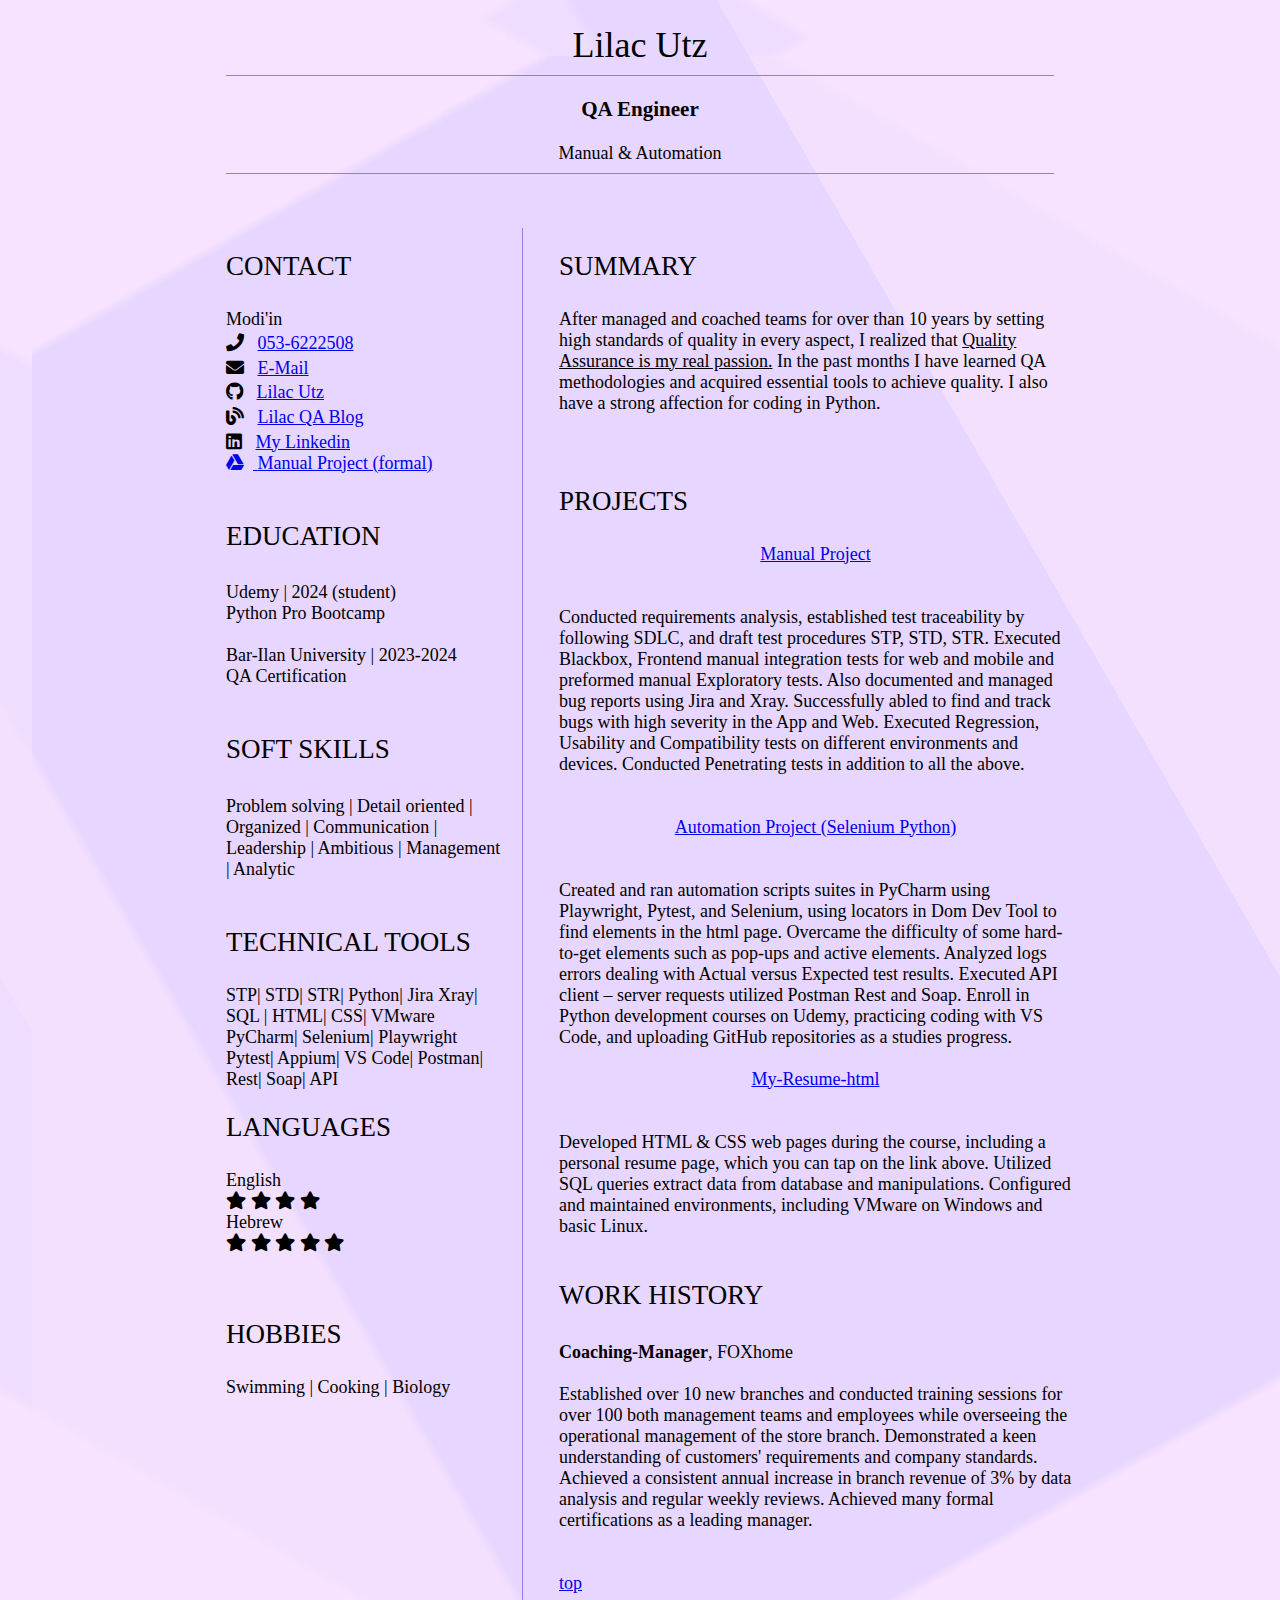
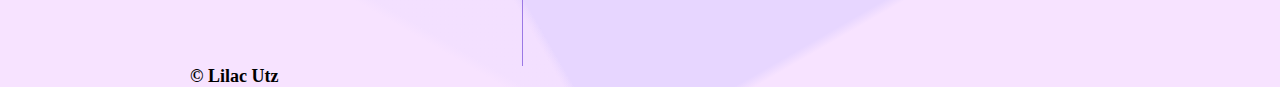
==== index.html @ d5f8fc1e "Update index.html" ====
<!DOCTYPE html>
<html>
	<head>
		<link href="style.css" rel="stylesheet">
		<title>Lilac Utz</title>
		<a id="Top"></a>
        <link rel="stylesheet" href="https://cdnjs.cloudflare.com/ajax/libs/font-awesome/5.15.4/css/all.min.css">
	</head>
	<body style="background-color: hsl(264, 100%, 92%)">
	<body>
		<header id="header">
			<p><h1><b>Lilac Utz</b></h1> 
			</p>
			
			<hr>
			<h3><b>QA Engineer</h3></b> Manual & Automation
			<hr>
		</header>
		<main>
			<article id="mainLeft">
				<section>
					<h2>CONTACT</h2>
					Modi'in
                    <p>
						<i class="fa fa-phone" aria-hidden="true"></i>
						<a href="tel:053-6222508"> 053-6222508</a> 
					</p>
					<p>
                        <i class="fa fa-envelope" aria-hidden="true"></i>
                        <a href="mailto:lilactpa@gmail.com"> E-Mail</a>
                    </p>
                    <p>
                        <i class="fab fa-github" aria-hidden="true"></i>
                        <a href="https://github.com/LilacUtz">  Lilac Utz</a>
                    </p>
					<p> <i class="fas fa-blog" aria-hidden="true"></i>
                        <a href="https://lilactpa.wixsite.com/lilac-utz">  Lilac QA Blog</a>
						
					</p>
                    <p>
                        <i class="fab fa-linkedin" aria-hidden="true"></i>
                        <a href="http://www.linkedin.com/in/lilac-utz-qa-engineer">  My Linkedin <br/>

						<i class="fab fa-google-drive" aria-hidden="true"></i>
						<a href=https://drive.google.com/drive/folders/1Hy312ThRPcIcb-t2xuSPf1HBMAES229n?usp=sharing> Manual Project (formal)</a>
						</a>
                    </p><br/>
					<h2>EDUCATION</h2>
						<p>Udemy | 2024 (student)<br/>
							Python Pro Bootcamp<br/><br/>Bar-Ilan University | 2023-2024 <br/>
							QA Certification <br/>
							
							</p> <br/>
				
					<h2>SOFT SKILLS</h2>
                    <p> 	Problem solving |
							Detail oriented |
							Organized |
							Communication |
							Leadership |
							Ambitious |
							Management |
							Analytic
						
						</p><br/>
				<h2>TECHNICAL TOOLS</h2>
					STP| STD| STR| Python| Jira
					Xray| SQL | HTML| CSS| VMware
					PyCharm| Selenium| Playwright Pytest| Appium| VS Code|
					Postman| Rest| Soap| API
					<br/>
						<h2>LANGUAGES</h2>
						English<br/><span class="fa fa-star"></span>
							<span class="fa fa-star"></span>
							<span class="fa fa-star"></span>
							<span class="fa fa-star"></span><br/>
						Hebrew<br/> <span class="fa fa-star"></span>
							<span class="fa fa-star"></span>
							<span class="fa fa-star"></span>
							<span class="fa fa-star"></span>
							<span class="fa fa-star"></span><br/> <br/> <br/>

						<h2>HOBBIES</h2>
						Swimming | Cooking | Biology
							
						</section>
					
				</section>            
			</article>
			<article id="mainRight">
				<section> <h2>SUMMARY</h2>
					After managed and coached teams for over than 10 years by setting high standards of quality in every aspect,
					I realized that <U>Quality Assurance is my real passion.</U>
					In the past months I have learned QA methodologies and acquired essential tools to achieve quality.
					I also have a strong affection for coding in Python.


												</p></section>
				<section>
					<h2>PROJECTS</h2>
					<center> <a href="https://www.linkedin.com/feed/update/urn:li:activity:7200380279583047680?updateEntityUrn=urn%3Ali%3Afs_feedUpdate%3A%28V2%2Curn%3Ali%3Aactivity%3A7200380279583047680%29&lipi=urn%3Ali%3Apage%3Ad_flagship3_profile_view_base%3B8wei8RDnSlS19x8rdY02WA%3D%3D">  Manual Project</a></center><br/><br/>
					Conducted requirements analysis, established test traceability by following SDLC, and draft test procedures STP, STD, STR. Executed Blackbox, 
					Frontend manual integration tests for web and mobile and preformed manual Exploratory tests. Also documented and managed bug reports using Jira and Xray.
					Successfully abled to find and track bugs with high severity in the App and Web. Executed Regression, Usability and Compatibility tests on different
					environments and devices. Conducted Penetrating tests in addition to all the above.<br/><br/><br/>
					<center> <a href="https://github.com/LilacUtz/POM-Automation-Project_Selenium">  Automation Project (Selenium Python)</a></center><br/><br/>
					Created and ran automation scripts suites in PyCharm using Playwright, Pytest, and Selenium, using locators in Dom Dev Tool to find elements 
					in the html page. Overcame the difficulty of some hard-to-get elements such as pop-ups and active elements. Analyzed logs errors dealing with 
					Actual versus Expected test results. Executed API client – server requests utilized Postman Rest and Soap. Enroll in Python development courses 
					on Udemy, practicing coding with VS Code, and uploading GitHub repositories as a studies progress.
					<br/><br/>
					<center><a href="https://lilacutz.github.io/My-Resume-html/">  My-Resume-html</a></center><br/><br/>
					Developed HTML & CSS web pages during the course, including a personal resume page, which you can tap on the link above. Utilized SQL queries extract data from database and manipulations.
					Configured and maintained environments, including VMware on Windows and basic Linux.

					
					<br/><br/>
                    <h2>WORK HISTORY</h2>
					<P> <b>Coaching-Manager</b>, FOXhome<br/><br/>
						Established over 10 new branches and conducted training sessions for over 100 both management teams and employees while overseeing the
						operational management of the store branch. Demonstrated a keen understanding of customers' requirements and company standards.
						Achieved a consistent annual increase in branch revenue of 3% by data analysis and regular weekly reviews. Achieved many formal 
						certifications as a leading manager.<br/><br/><br/>
					<a href="#top">top</a>
						</P>
							
                    <ul>
								
					</ul>
					
				
				</section>
			</article>
		</main>
		<footer>
			<b>&copy; Lilac Utz</b>
		</footer>
	</body>
</html>
---- style.css ----
body {
    
    
    font-family: 'Century Gothic', 'Lucida Sans', 'Ariel', 'Calibri Light';
    font-size: 18px;
    max-width:900px;
    margin: auto;
     
   
     background-image:  linear-gradient(30deg, #f7e3ff 12%, transparent 12.5%, transparent 87%, #f7e3ff 87.5%, #f7e3ff), linear-gradient(150deg, #f7e3ff 12%, transparent 12.5%, transparent 87%, #f7e3ff 87.5%, #f7e3ff), linear-gradient(30deg, #f7e3ff 12%, transparent 12.5%, transparent 87%, #f7e3ff 87.5%, #f7e3ff), linear-gradient(150deg, #f7e3ff 12%, transparent 12.5%, transparent 87%, #f7e3ff 87.5%, #f7e3ff), linear-gradient(60deg, rgba(247,227,255,0.5) 25%, transparent 25.5%, transparent 75%, rgba(247,227,255,0.5) 75%, rgba(247,227,255,0.5)), linear-gradient(60deg, rgba(247,227,255,0.5) 25%, transparent 25.5%, transparent 75%, rgba(247,227,255,0.5) 75%, rgba(247,227,255,0.5));
    /* background-size: 64px 112px; */
    background-position: 0 0, 0 0, 32px 56px, 32px 56px, 0 0, 32px 56px;
    background-color: #baafea;
} */


h1 {
    font-size: 3em;
    letter-spacing: .6em;
    padding-top: 1em;
    padding-bottom: 1em;
}

h2 {
    font-size: 1.5em;
    padding-bottom: 1em;
}
main { 
    display: grid;
    grid-template-columns: 37% 63%;
    margin-top: 3em;
}
header {
    text-align: center;
    margin: auto 2em;
}

section {
    margin: auto 1em 4em 2em;
}

i {
    margin-right: .5em;
}

p {
    margin: .2em auto
}

hr {
    border: none;
    background-color: rgb(155, 120, 229);
    height: 1px;
}

h1, h2 {
    font-weight: 100;
    margin-bottom: 0;
}
#mainLeft {
    border-right: 1px solid rgb(155, 120, 229);
}
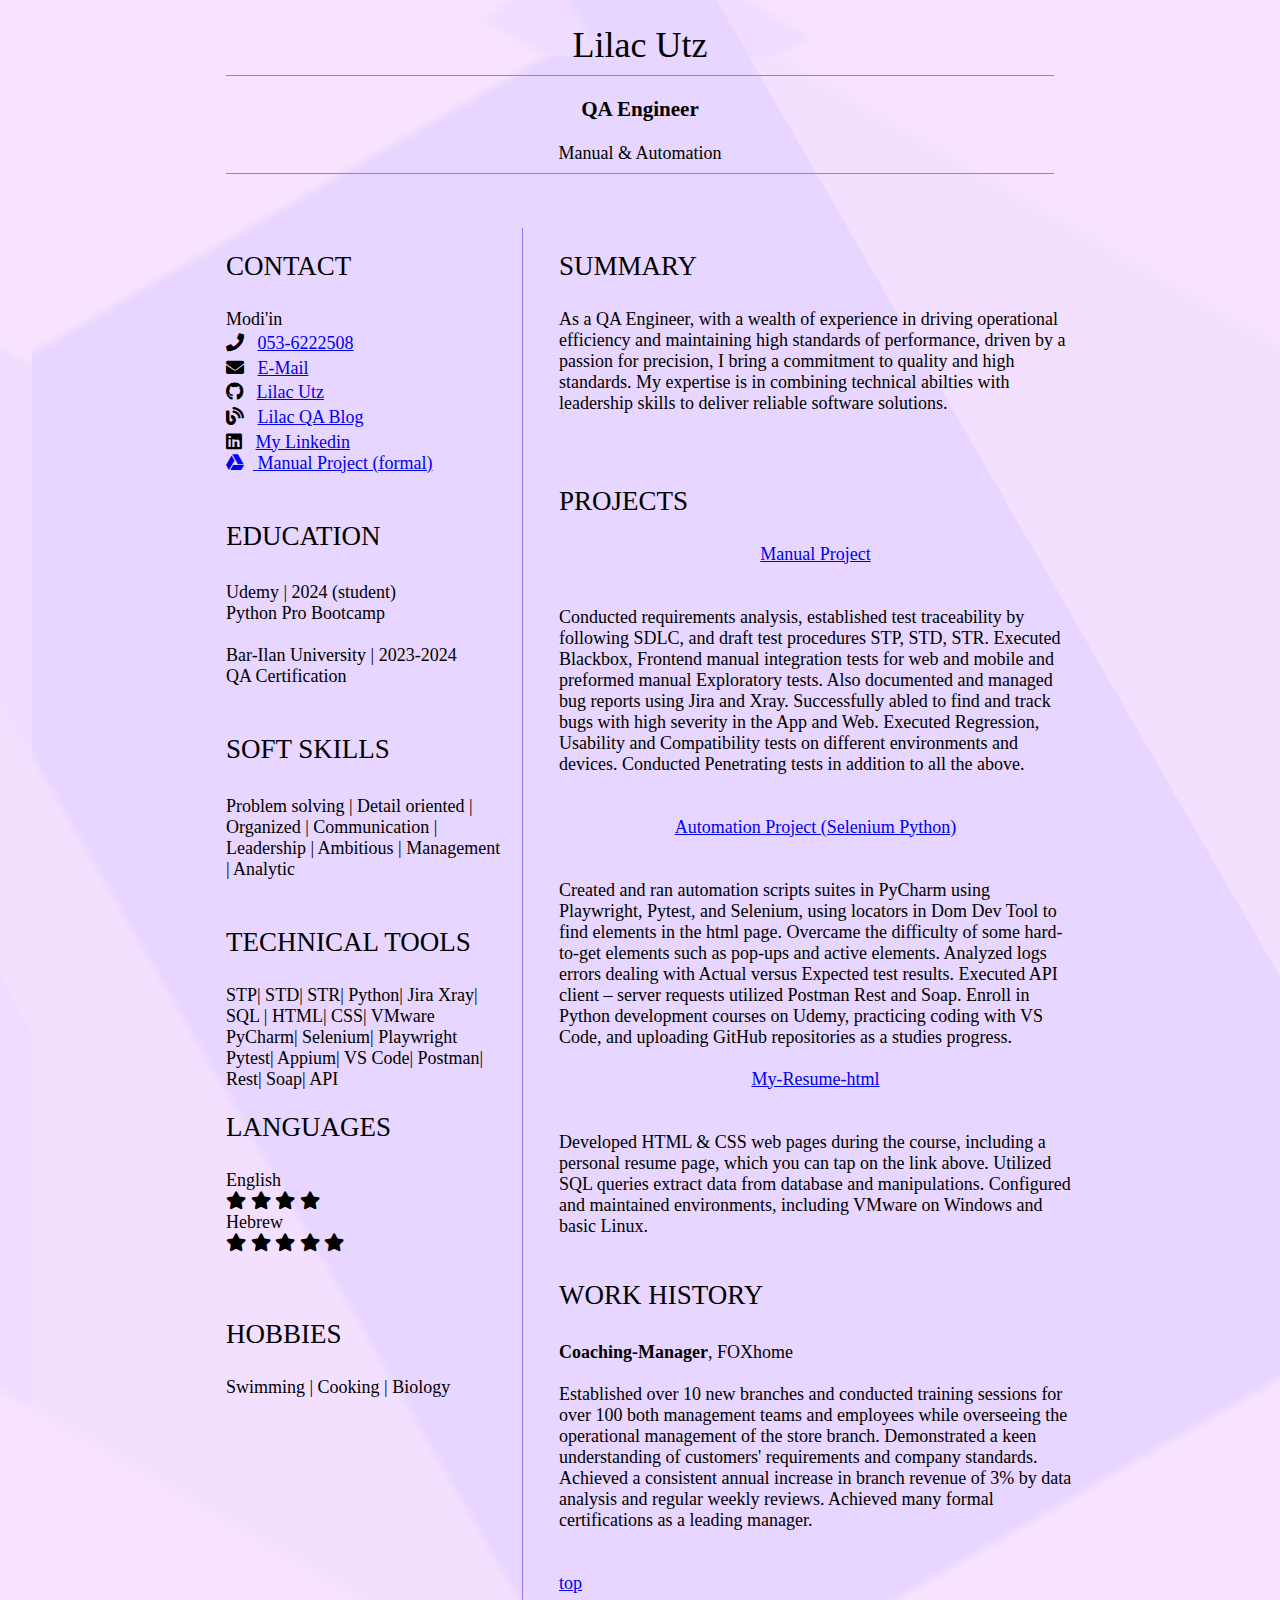
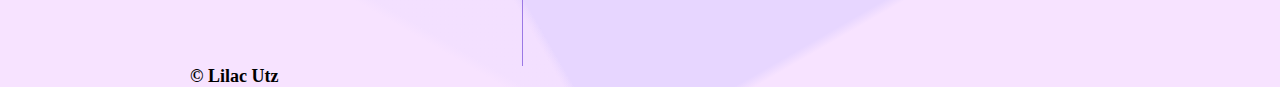
==== commit 49b79bda: "Update index.html" ====
--- a/index.html
+++ b/index.html
@@ -89,10 +89,10 @@
 			</article>
 			<article id="mainRight">
 				<section> <h2>SUMMARY</h2>
-					After managed and coached teams for over than 10 years by setting high standards of quality in every aspect,
-					I realized that <U>Quality Assurance is my real passion.</U>
-					In the past months I have learned QA methodologies and acquired essential tools to achieve quality.
-					I also have a strong affection for coding in Python.
+		
+As a QA Engineer, with a wealth of experience in driving operational efficiency and maintaining high standards of performance, driven by a passion for precision, I bring a commitment to quality and high standards. 
+
+My expertise is in combining technical abilties with leadership skills to deliver reliable software solutions.
 
 
 												</p></section>
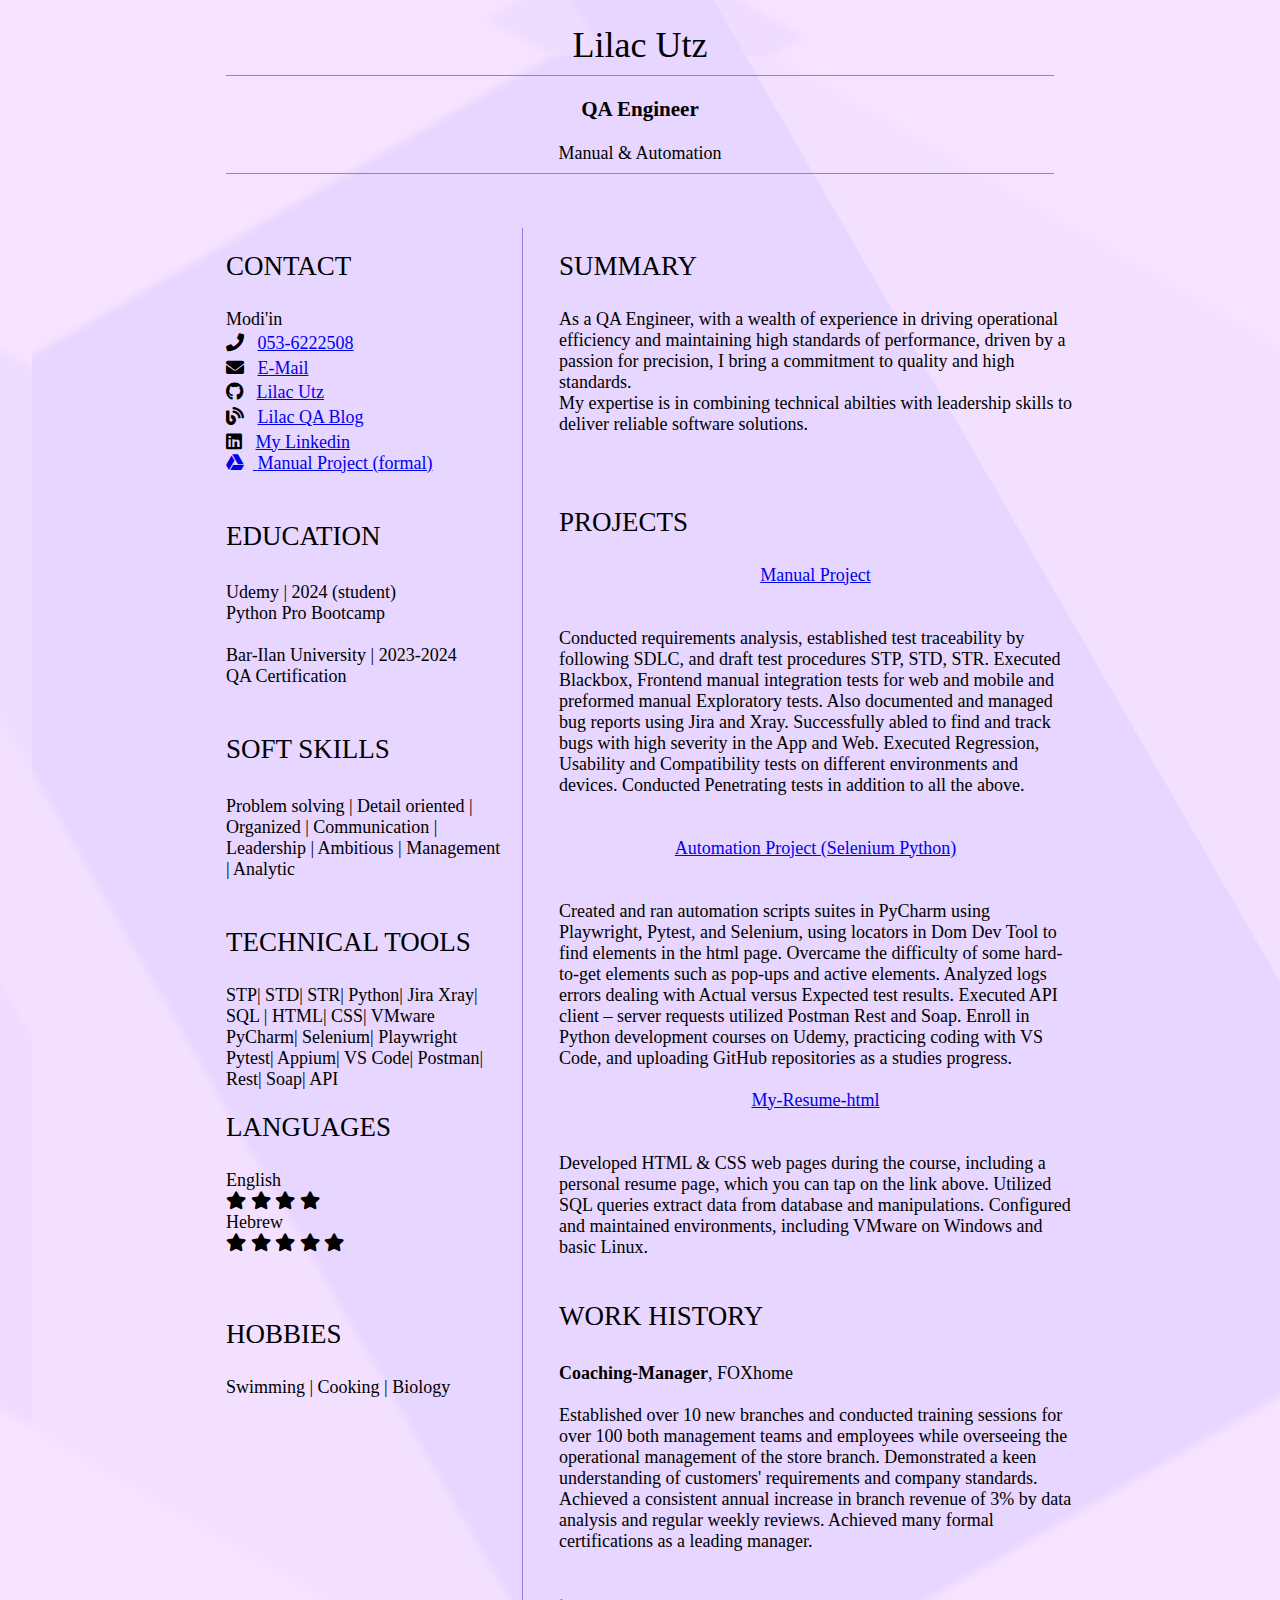
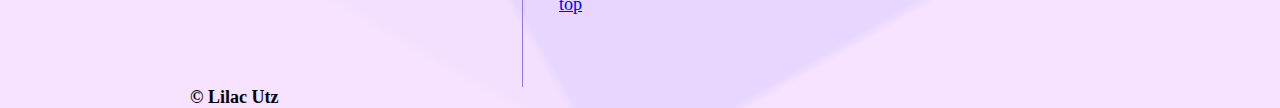
==== commit 89092dc6: "Update index.html" ====
--- a/index.html
+++ b/index.html
@@ -90,7 +90,7 @@
 			<article id="mainRight">
 				<section> <h2>SUMMARY</h2>
 		
-As a QA Engineer, with a wealth of experience in driving operational efficiency and maintaining high standards of performance, driven by a passion for precision, I bring a commitment to quality and high standards. 
+As a QA Engineer, with a wealth of experience in driving operational efficiency and maintaining high standards of performance, driven by a passion for precision, I bring a commitment to quality and high standards. <br/>
 
 My expertise is in combining technical abilties with leadership skills to deliver reliable software solutions.
 
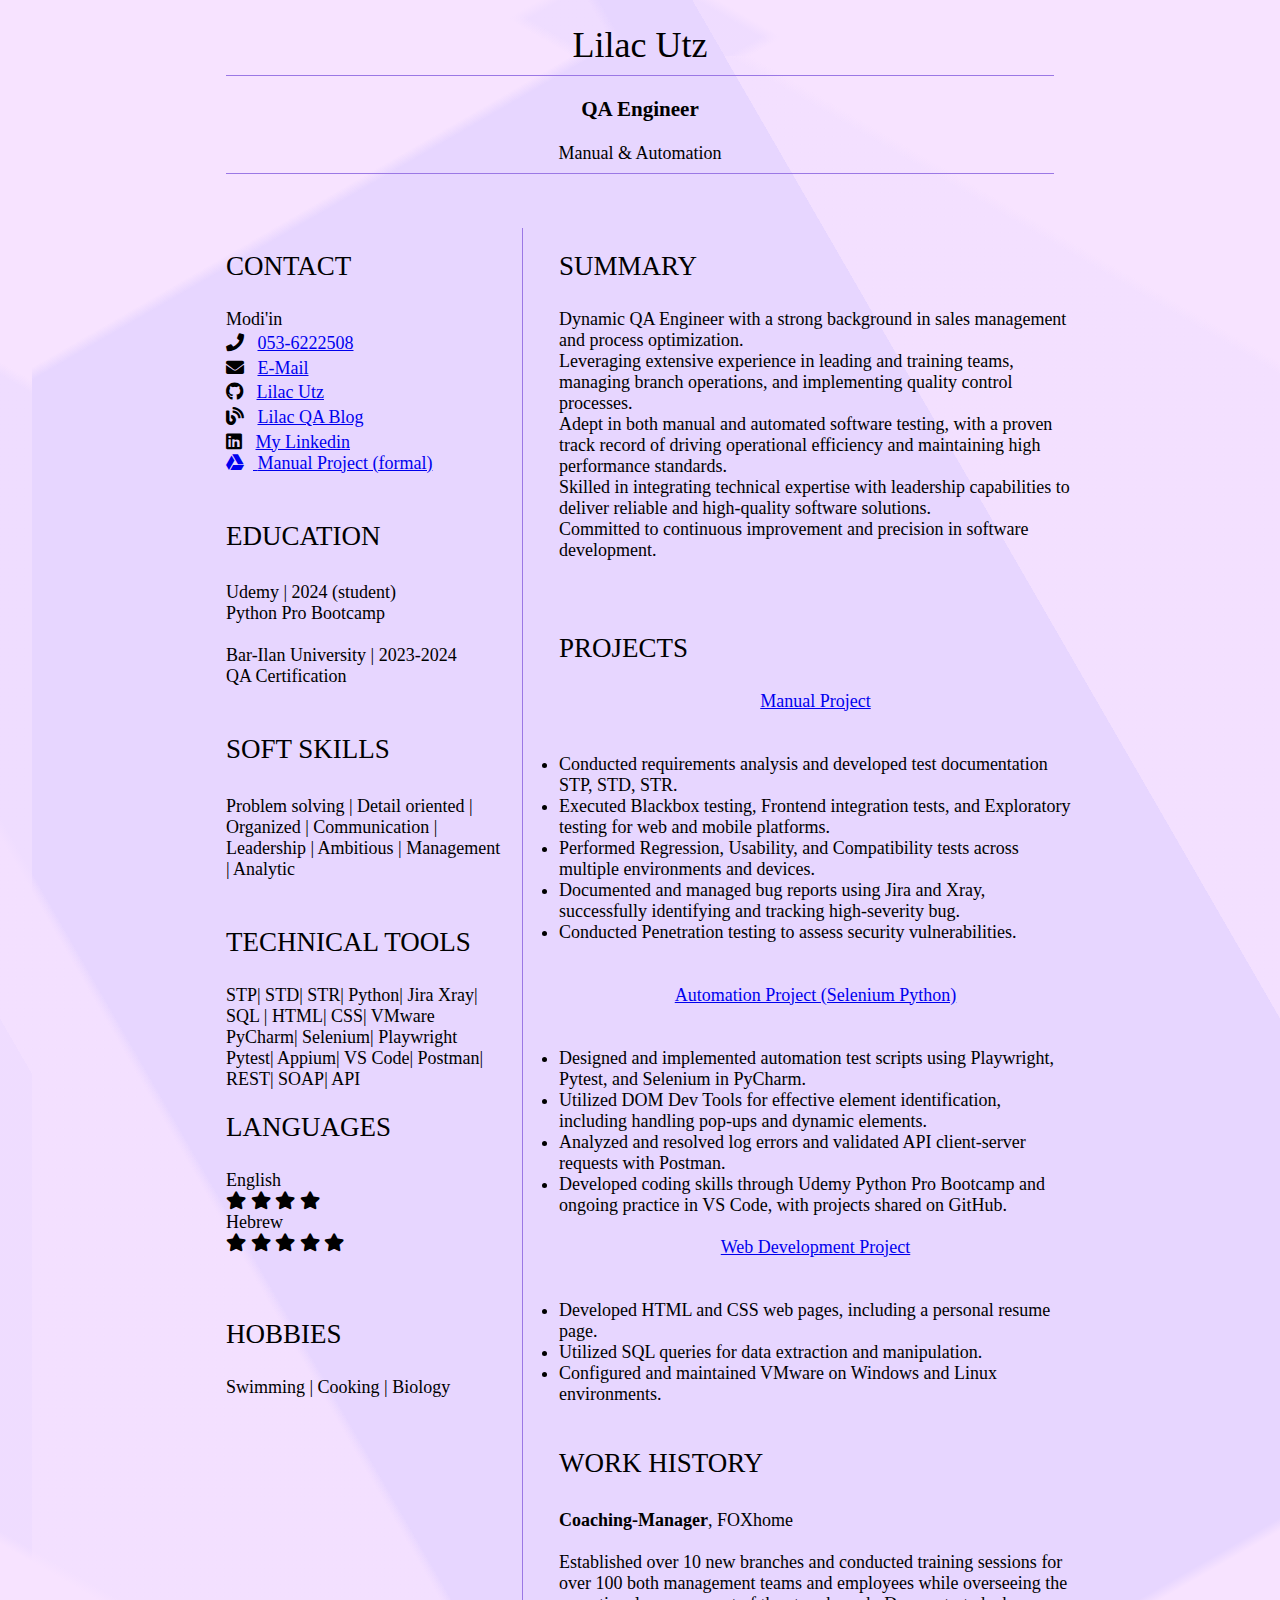
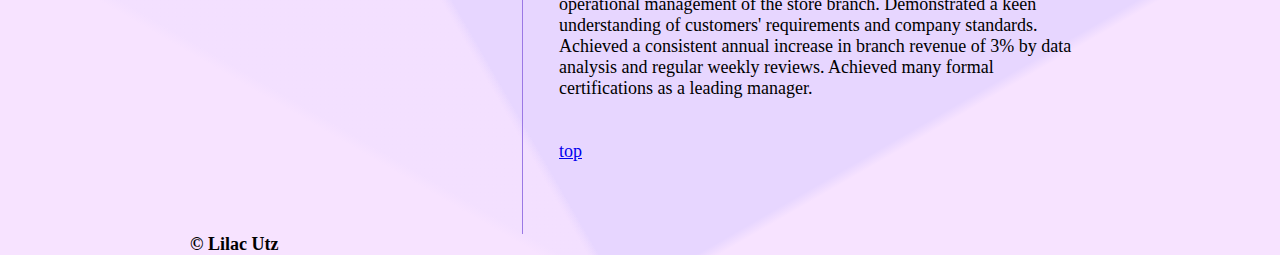
==== commit 81372013: "initial commit" ====
--- a/index.html
+++ b/index.html
@@ -67,7 +67,7 @@
 					STP| STD| STR| Python| Jira
 					Xray| SQL | HTML| CSS| VMware
 					PyCharm| Selenium| Playwright Pytest| Appium| VS Code|
-					Postman| Rest| Soap| API
+					Postman| REST| SOAP| API
 					<br/>
 						<h2>LANGUAGES</h2>
 						English<br/><span class="fa fa-star"></span>
@@ -89,29 +89,36 @@
 			</article>
 			<article id="mainRight">
 				<section> <h2>SUMMARY</h2>
-		
-As a QA Engineer, with a wealth of experience in driving operational efficiency and maintaining high standards of performance, driven by a passion for precision, I bring a commitment to quality and high standards. <br/>
-
-My expertise is in combining technical abilties with leadership skills to deliver reliable software solutions.
+					Dynamic QA Engineer with a strong background in sales management and process optimization.<br/>
+					 Leveraging extensive experience in leading and training teams, managing branch operations,
+					  and implementing quality control processes.<br/> Adept in both manual and automated software testing,
+					   with a proven track record of driving operational efficiency and maintaining high performance standards.<br/>
+					    Skilled in integrating technical expertise with leadership capabilities to deliver reliable and high-quality 
+						software solutions.<br/> Committed to continuous improvement and precision in software development.
 
 
 												</p></section>
 				<section>
 					<h2>PROJECTS</h2>
 					<center> <a href="https://www.linkedin.com/feed/update/urn:li:activity:7200380279583047680?updateEntityUrn=urn%3Ali%3Afs_feedUpdate%3A%28V2%2Curn%3Ali%3Aactivity%3A7200380279583047680%29&lipi=urn%3Ali%3Apage%3Ad_flagship3_profile_view_base%3B8wei8RDnSlS19x8rdY02WA%3D%3D">  Manual Project</a></center><br/><br/>
-					Conducted requirements analysis, established test traceability by following SDLC, and draft test procedures STP, STD, STR. Executed Blackbox, 
-					Frontend manual integration tests for web and mobile and preformed manual Exploratory tests. Also documented and managed bug reports using Jira and Xray.
-					Successfully abled to find and track bugs with high severity in the App and Web. Executed Regression, Usability and Compatibility tests on different
-					environments and devices. Conducted Penetrating tests in addition to all the above.<br/><br/><br/>
+					<li>Conducted requirements analysis and developed test documentation STP, STD, STR. 
+					<li>Executed Blackbox testing, Frontend integration tests, and Exploratory testing for web and mobile platforms.
+					<li>Performed Regression, Usability, and Compatibility tests across multiple environments and devices.
+					<li>Documented and managed bug reports using Jira and Xray, successfully identifying and tracking high-severity bug.
+					<li>Conducted Penetration testing to assess security vulnerabilities.
+<br/><br/><br/>
 					<center> <a href="https://github.com/LilacUtz/POM-Automation-Project_Selenium">  Automation Project (Selenium Python)</a></center><br/><br/>
-					Created and ran automation scripts suites in PyCharm using Playwright, Pytest, and Selenium, using locators in Dom Dev Tool to find elements 
-					in the html page. Overcame the difficulty of some hard-to-get elements such as pop-ups and active elements. Analyzed logs errors dealing with 
-					Actual versus Expected test results. Executed API client – server requests utilized Postman Rest and Soap. Enroll in Python development courses 
-					on Udemy, practicing coding with VS Code, and uploading GitHub repositories as a studies progress.
+					<li>Designed and implemented automation test scripts using Playwright, Pytest, and Selenium in PyCharm.
+					<li>Utilized DOM Dev Tools for effective element identification, including handling pop-ups and dynamic elements.
+					<li>Analyzed and resolved log errors and validated API client-server requests with Postman.
+					<li>Developed coding skills through Udemy Python Pro Bootcamp and ongoing practice in VS Code, with projects shared on GitHub.
+
 					<br/><br/>
-					<center><a href="https://lilacutz.github.io/My-Resume-html/">  My-Resume-html</a></center><br/><br/>
-					Developed HTML & CSS web pages during the course, including a personal resume page, which you can tap on the link above. Utilized SQL queries extract data from database and manipulations.
-					Configured and maintained environments, including VMware on Windows and basic Linux.
+					<center><a href="https://lilacutz.github.io/My-Resume-html/">  Web Development Project </a></center><br/><br/>
+					<li>Developed HTML and CSS web pages, including a personal resume page.
+					<li>Utilized SQL queries for data extraction and manipulation.
+					<li>Configured and maintained VMware on Windows and Linux environments.
+
 
 					
 					<br/><br/>
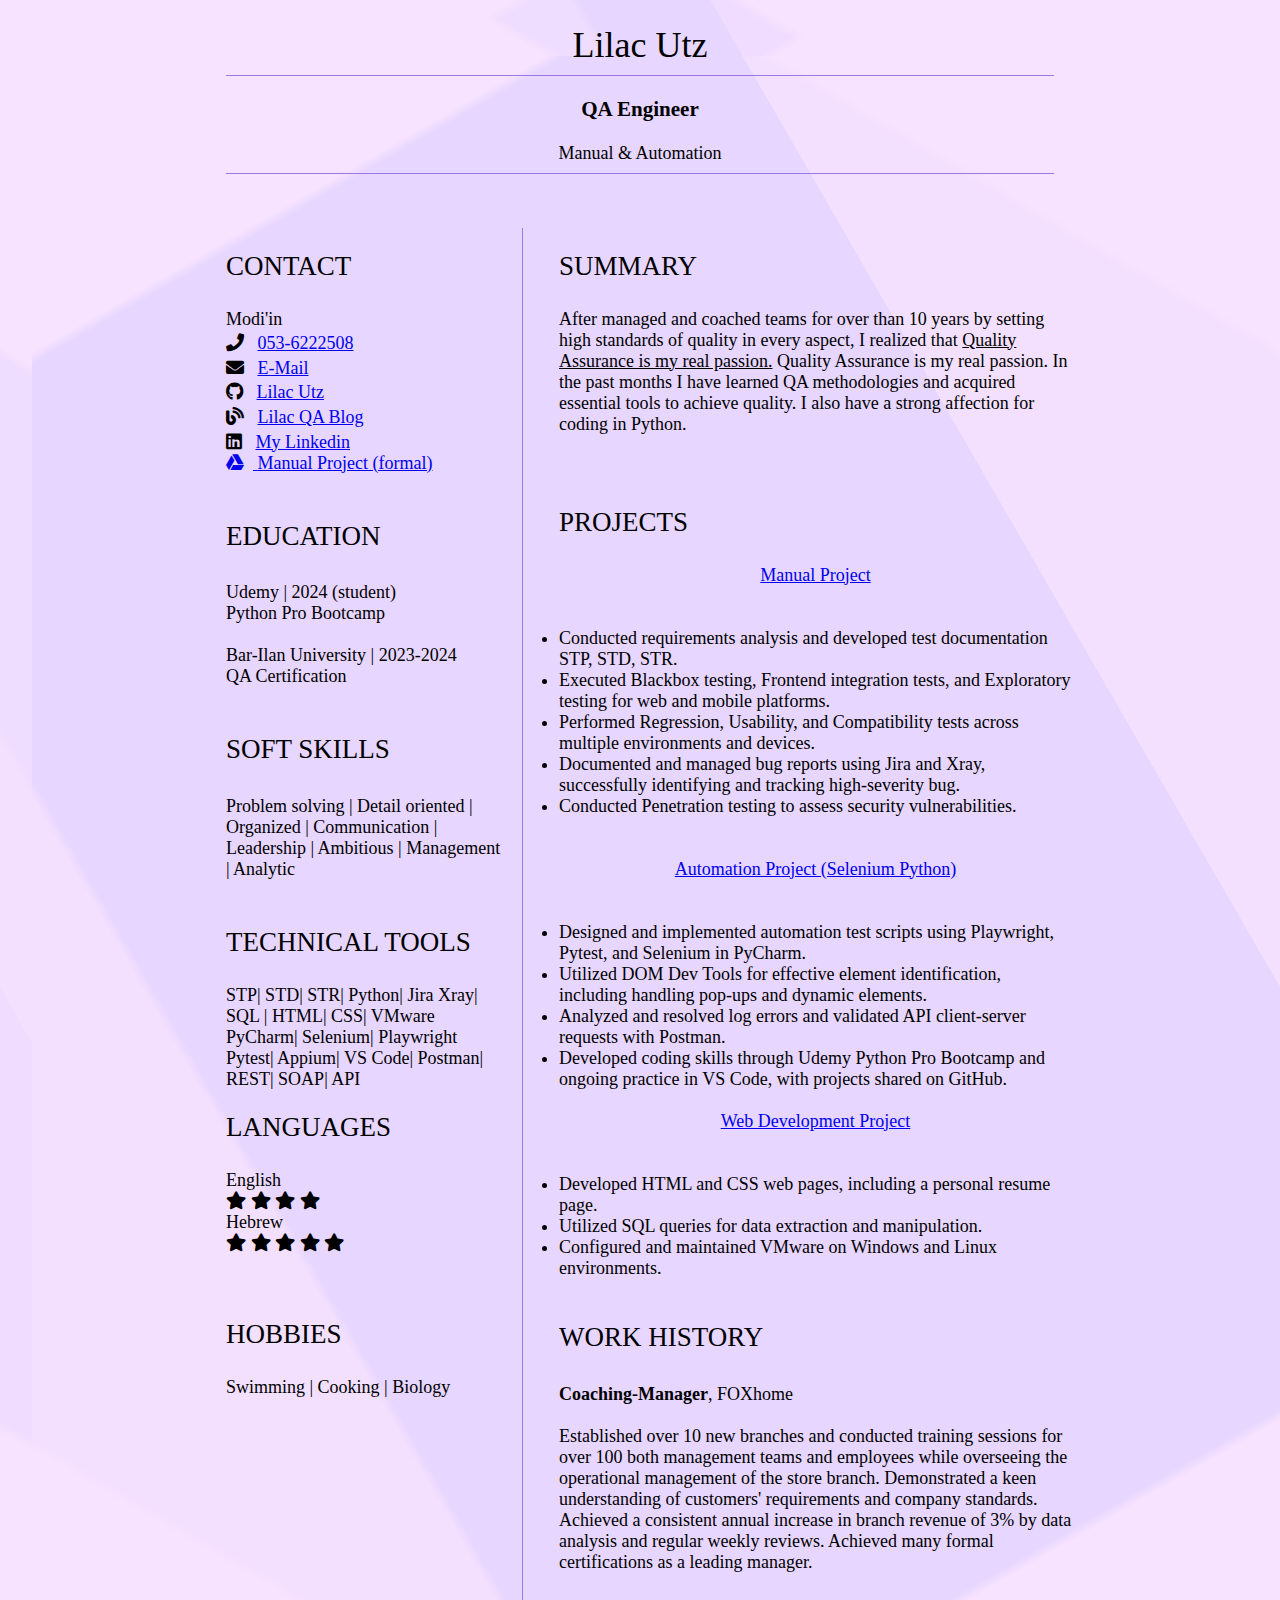
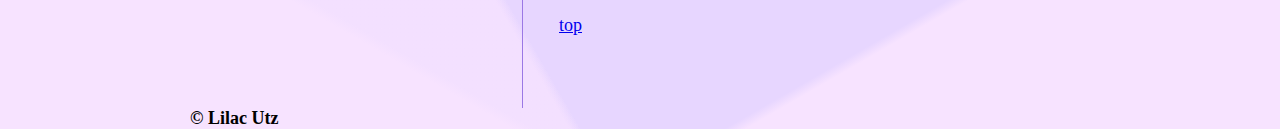
==== commit 31a73aa8: "Merge branch 'main' of https://github.com/LilacUtz/My-Resume-html" ====
--- a/index.html
+++ b/index.html
@@ -89,12 +89,10 @@
 			</article>
 			<article id="mainRight">
 				<section> <h2>SUMMARY</h2>
-					Dynamic QA Engineer with a strong background in sales management and process optimization.<br/>
-					 Leveraging extensive experience in leading and training teams, managing branch operations,
-					  and implementing quality control processes.<br/> Adept in both manual and automated software testing,
-					   with a proven track record of driving operational efficiency and maintaining high performance standards.<br/>
-					    Skilled in integrating technical expertise with leadership capabilities to deliver reliable and high-quality 
-						software solutions.<br/> Committed to continuous improvement and precision in software development.
+					After managed and coached teams for over than 10 years by setting high standards of quality in every aspect,
+					I realized that <U>Quality Assurance is my real passion.</U> Quality Assurance is my real passion. 
+					In the past months I have learned QA methodologies and acquired essential tools to achieve quality.
+					I also have a strong affection for coding in Python.
 
 
 												</p></section>
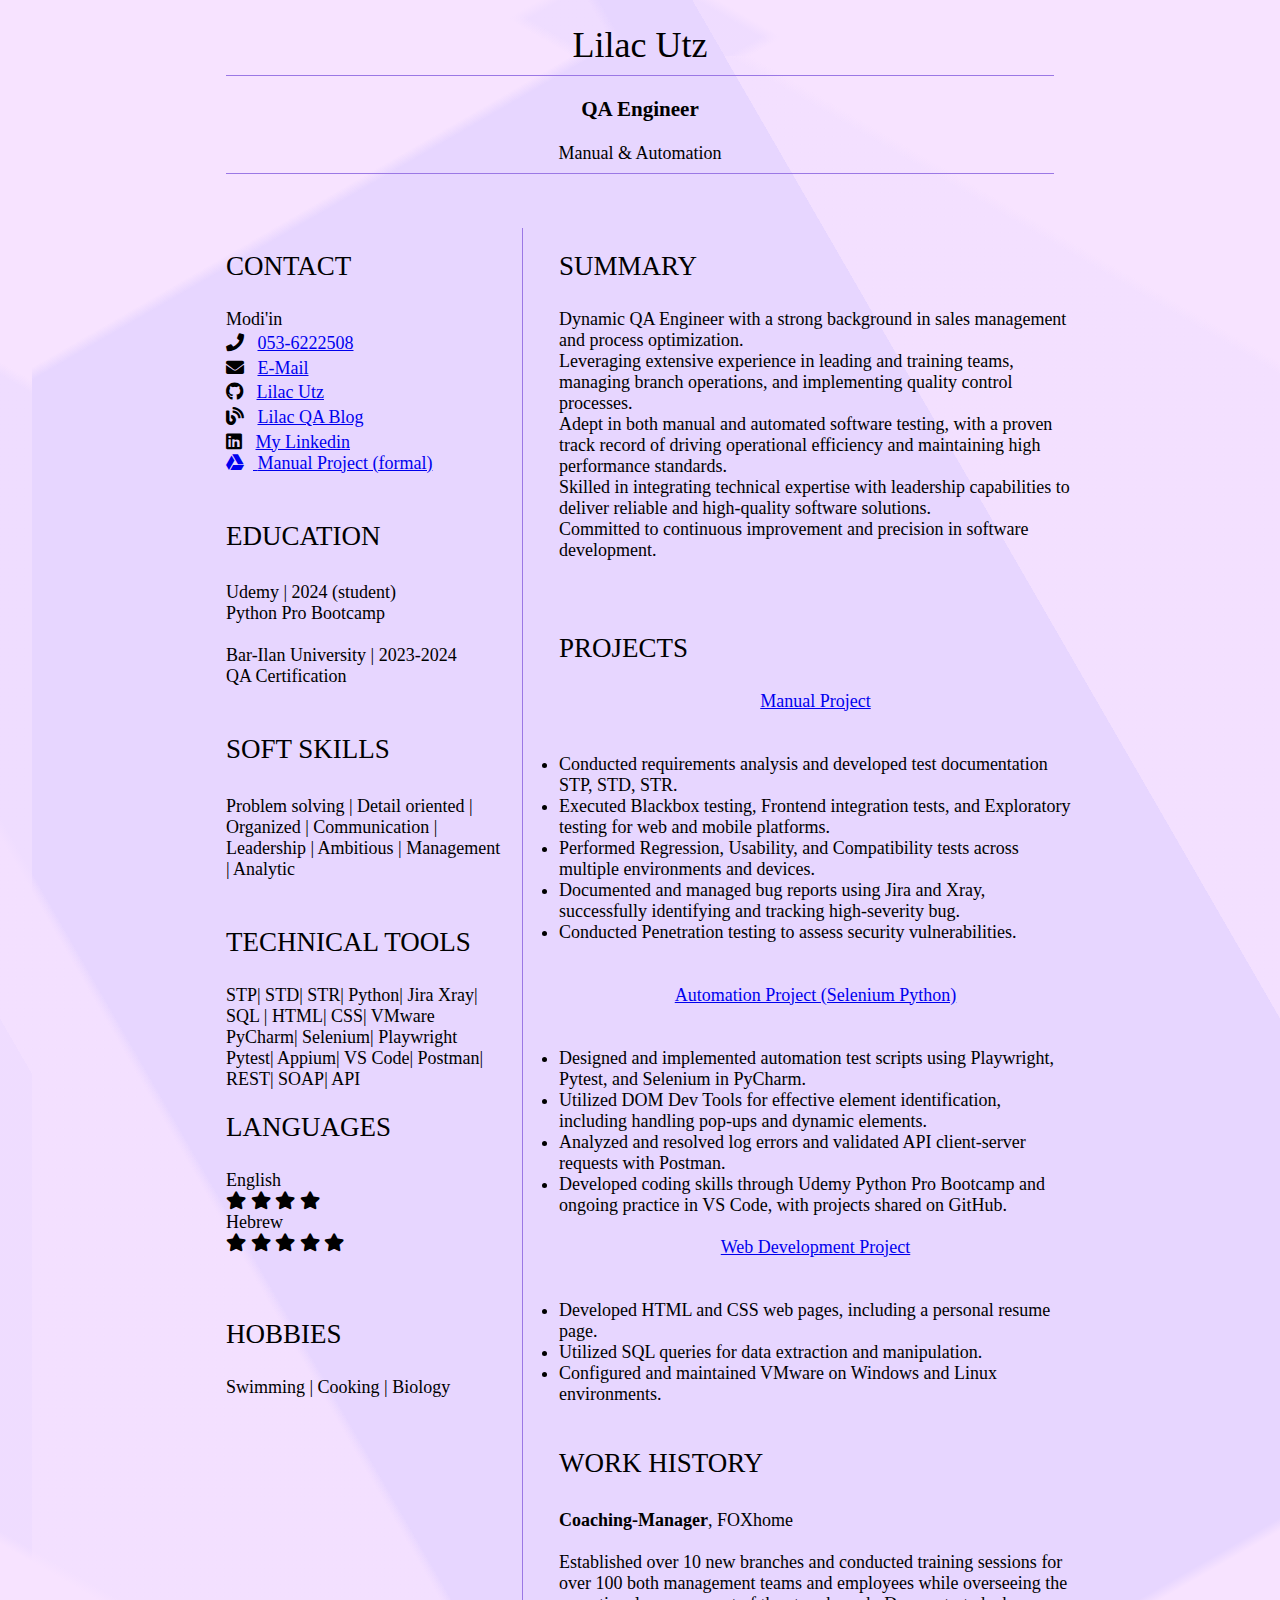
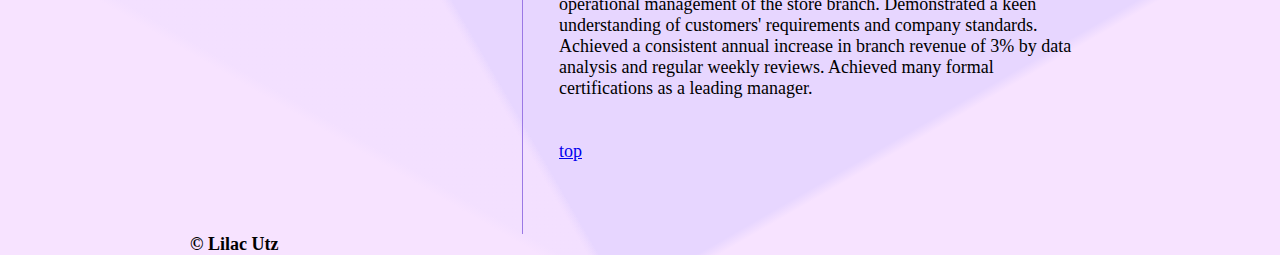
==== commit cafff049: "commit" ====
--- a/index.html
+++ b/index.html
@@ -89,10 +89,13 @@
 			</article>
 			<article id="mainRight">
 				<section> <h2>SUMMARY</h2>
-					After managed and coached teams for over than 10 years by setting high standards of quality in every aspect,
-					I realized that <U>Quality Assurance is my real passion.</U> Quality Assurance is my real passion. 
-					In the past months I have learned QA methodologies and acquired essential tools to achieve quality.
-					I also have a strong affection for coding in Python.
+					Dynamic QA Engineer with a strong background in sales management and process optimization.<br/>
+					 Leveraging extensive experience in leading and training teams, managing branch operations,
+					  and implementing quality control processes.<br/> Adept in both manual and automated software testing, 
+					  with a proven track record of driving operational efficiency and maintaining high performance standards.<br/> 
+					  Skilled in integrating technical expertise with leadership capabilities to deliver reliable 
+					  and high-quality software solutions.<br/> Committed to continuous improvement and precision in software
+					   development.
 
 
 												</p></section>
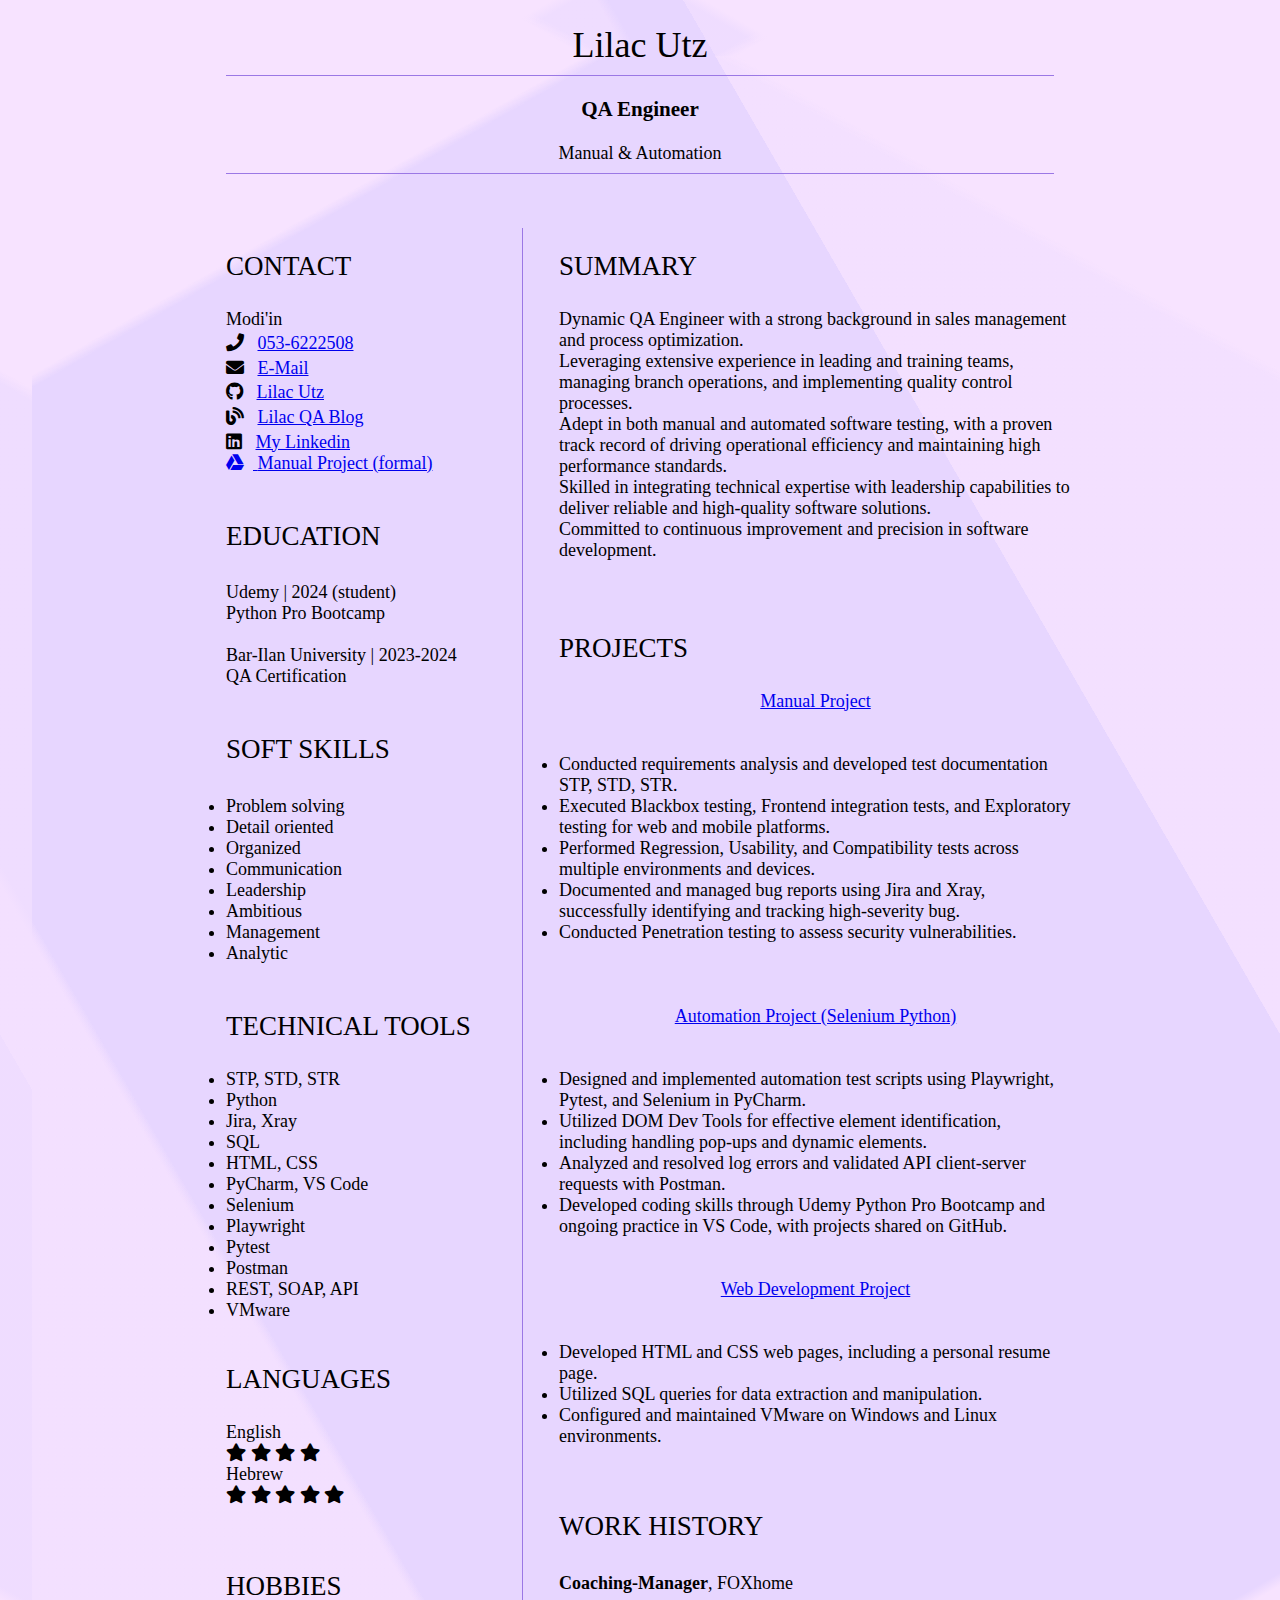
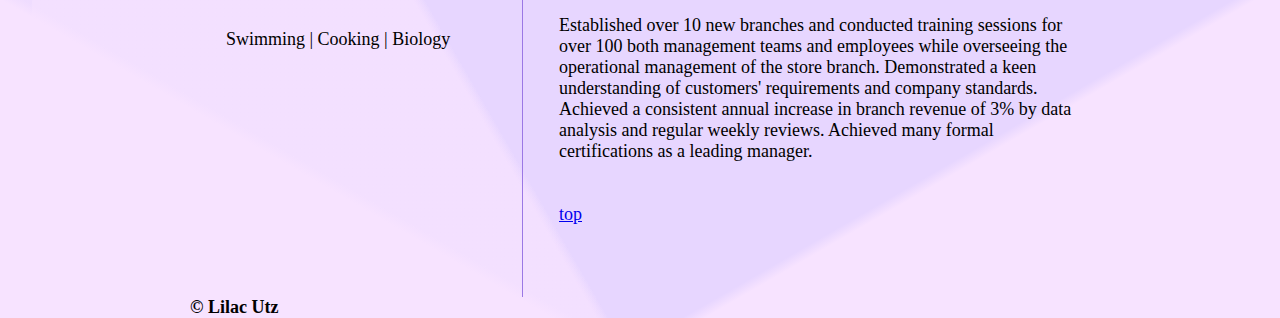
==== commit df55c1c5: "commit" ====
--- a/index.html
+++ b/index.html
@@ -53,21 +53,30 @@
 							</p> <br/>
 				
 					<h2>SOFT SKILLS</h2>
-                    <p> 	Problem solving |
-							Detail oriented |
-							Organized |
-							Communication |
-							Leadership |
-							Ambitious |
-							Management |
-							Analytic
+                    <p> 	<li>Problem solving</li> 
+						<li>Detail oriented</li> 
+							<li>Organized </li>
+							<li>Communication </li>
+							<li>Leadership </li>
+							<li>Ambitious </li>
+							<li>Management</li> 
+							<li>Analytic</li>
 						
 						</p><br/>
 				<h2>TECHNICAL TOOLS</h2>
-					STP| STD| STR| Python| Jira
-					Xray| SQL | HTML| CSS| VMware
-					PyCharm| Selenium| Playwright Pytest| Appium| VS Code|
-					Postman| REST| SOAP| API
+				<li>STP, STD, STR</li>
+				<li>Python</li>
+				<li>Jira, Xray</li>
+				<li>SQL </li> 
+				<li>HTML, CSS </li>
+				<li>PyCharm, VS Code </li>
+				<li>Selenium</li> 
+				<li>Playwright</li> 
+				<li>Pytest </li>
+				<li>Postman </li>
+				<li>REST, SOAP, API</li>
+				<li>VMware</li>
+				
 					<br/>
 						<h2>LANGUAGES</h2>
 						English<br/><span class="fa fa-star"></span>
@@ -90,35 +99,35 @@
 			<article id="mainRight">
 				<section> <h2>SUMMARY</h2>
 					Dynamic QA Engineer with a strong background in sales management and process optimization.<br/>
-					 Leveraging extensive experience in leading and training teams, managing branch operations,
-					  and implementing quality control processes.<br/> Adept in both manual and automated software testing, 
-					  with a proven track record of driving operational efficiency and maintaining high performance standards.<br/> 
-					  Skilled in integrating technical expertise with leadership capabilities to deliver reliable 
-					  and high-quality software solutions.<br/> Committed to continuous improvement and precision in software
-					   development.
+					Leveraging extensive experience in leading and training teams, managing branch operations,
+					and implementing quality control processes.<br/> Adept in both manual and automated software testing, 
+					with a proven track record of driving operational efficiency and maintaining high performance standards.<br/> 
+					Skilled in integrating technical expertise with leadership capabilities to deliver reliable 
+					and high-quality software solutions.<br/> Committed to continuous improvement and precision in software
+					development.
 
 
 												</p></section>
 				<section>
 					<h2>PROJECTS</h2>
 					<center> <a href="https://www.linkedin.com/feed/update/urn:li:activity:7200380279583047680?updateEntityUrn=urn%3Ali%3Afs_feedUpdate%3A%28V2%2Curn%3Ali%3Aactivity%3A7200380279583047680%29&lipi=urn%3Ali%3Apage%3Ad_flagship3_profile_view_base%3B8wei8RDnSlS19x8rdY02WA%3D%3D">  Manual Project</a></center><br/><br/>
-					<li>Conducted requirements analysis and developed test documentation STP, STD, STR. 
-					<li>Executed Blackbox testing, Frontend integration tests, and Exploratory testing for web and mobile platforms.
-					<li>Performed Regression, Usability, and Compatibility tests across multiple environments and devices.
-					<li>Documented and managed bug reports using Jira and Xray, successfully identifying and tracking high-severity bug.
-					<li>Conducted Penetration testing to assess security vulnerabilities.
+					<li>Conducted requirements analysis and developed test documentation STP, STD, STR. </li>
+					<li>Executed Blackbox testing, Frontend integration tests, and Exploratory testing for web and mobile platforms.</li>
+					<li>Performed Regression, Usability, and Compatibility tests across multiple environments and devices.</li>
+					<li>Documented and managed bug reports using Jira and Xray, successfully identifying and tracking high-severity bug.</li>
+					<li>Conducted Penetration testing to assess security vulnerabilities.</li>
 <br/><br/><br/>
 					<center> <a href="https://github.com/LilacUtz/POM-Automation-Project_Selenium">  Automation Project (Selenium Python)</a></center><br/><br/>
-					<li>Designed and implemented automation test scripts using Playwright, Pytest, and Selenium in PyCharm.
-					<li>Utilized DOM Dev Tools for effective element identification, including handling pop-ups and dynamic elements.
-					<li>Analyzed and resolved log errors and validated API client-server requests with Postman.
-					<li>Developed coding skills through Udemy Python Pro Bootcamp and ongoing practice in VS Code, with projects shared on GitHub.
+					<li>Designed and implemented automation test scripts using Playwright, Pytest, and Selenium in PyCharm.</li>
+					<li>Utilized DOM Dev Tools for effective element identification, including handling pop-ups and dynamic elements.</li>
+					<li>Analyzed and resolved log errors and validated API client-server requests with Postman.</li>
+					<li>Developed coding skills through Udemy Python Pro Bootcamp and ongoing practice in VS Code, with projects shared on GitHub.</li>
 
 					<br/><br/>
 					<center><a href="https://lilacutz.github.io/My-Resume-html/">  Web Development Project </a></center><br/><br/>
-					<li>Developed HTML and CSS web pages, including a personal resume page.
-					<li>Utilized SQL queries for data extraction and manipulation.
-					<li>Configured and maintained VMware on Windows and Linux environments.
+					<li>Developed HTML and CSS web pages, including a personal resume page.</li>
+					<li>Utilized SQL queries for data extraction and manipulation.</li>
+					<li>Configured and maintained VMware on Windows and Linux environments.</li>
 
 
 					
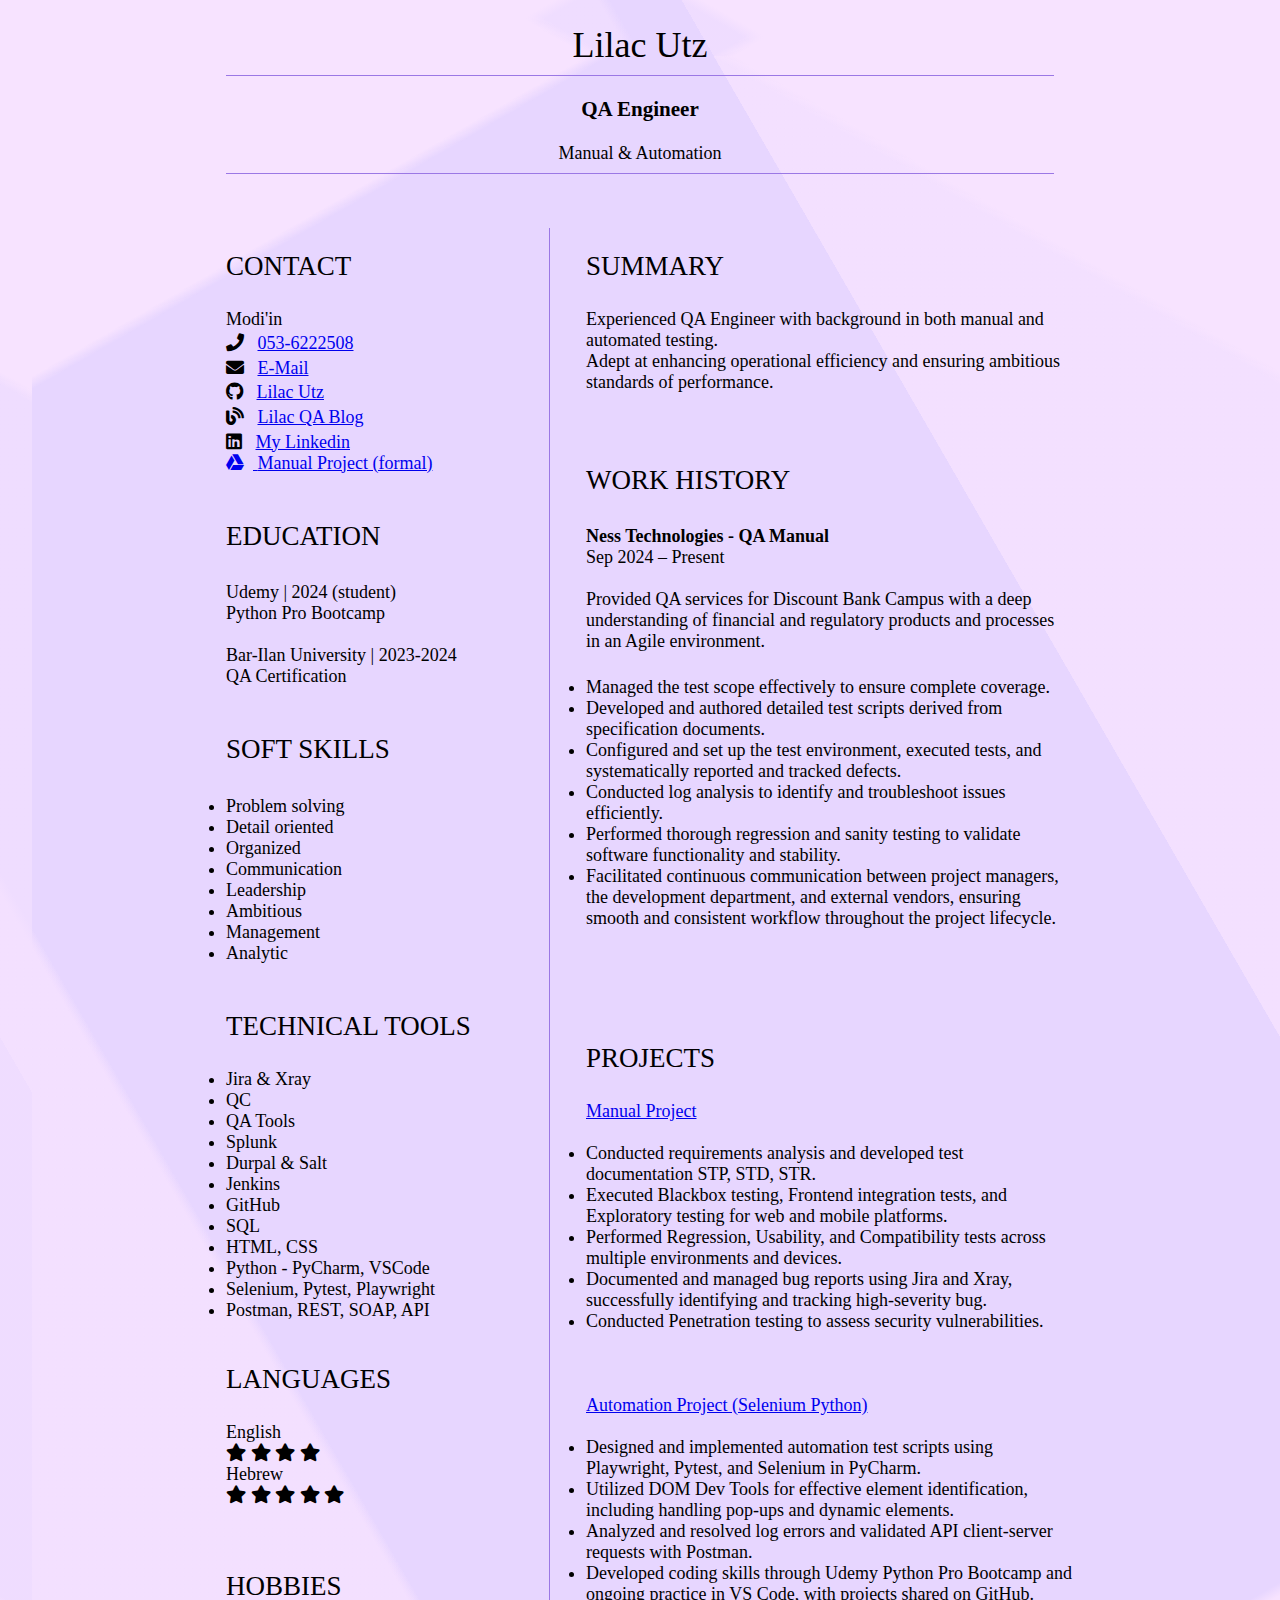
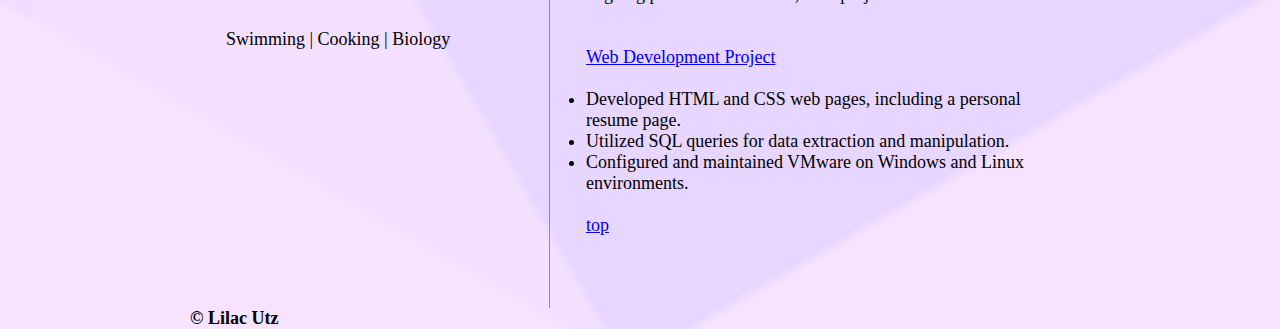
==== commit f99d6340: "initial commit" ====
--- a/index.html
+++ b/index.html
@@ -64,18 +64,19 @@
 						
 						</p><br/>
 				<h2>TECHNICAL TOOLS</h2>
-				<li>STP, STD, STR</li>
-				<li>Python</li>
-				<li>Jira, Xray</li>
-				<li>SQL </li> 
+				<li>Jira & Xray</li>
+				<li>QC</li>
+				<li>QA Tools</li>
+				<li>Splunk</li> 
+				<li>Durpal & Salt</li>
+				<li>Jenkins</li>
+				<li>GitHub</li>
+				<li>SQL</li> 
 				<li>HTML, CSS </li>
-				<li>PyCharm, VS Code </li>
-				<li>Selenium</li> 
-				<li>Playwright</li> 
-				<li>Pytest </li>
-				<li>Postman </li>
-				<li>REST, SOAP, API</li>
-				<li>VMware</li>
+				<li>Python - PyCharm, VSCode </li>
+				<li>Selenium, Pytest, Playwright</li> 
+				<li>Postman, REST, SOAP, API </li>
+				
 				
 					<br/>
 						<h2>LANGUAGES</h2>
@@ -98,48 +99,46 @@
 			</article>
 			<article id="mainRight">
 				<section> <h2>SUMMARY</h2>
-					Dynamic QA Engineer with a strong background in sales management and process optimization.<br/>
-					Leveraging extensive experience in leading and training teams, managing branch operations,
-					and implementing quality control processes.<br/> Adept in both manual and automated software testing, 
-					with a proven track record of driving operational efficiency and maintaining high performance standards.<br/> 
-					Skilled in integrating technical expertise with leadership capabilities to deliver reliable 
-					and high-quality software solutions.<br/> Committed to continuous improvement and precision in software
-					development.
+					Experienced QA Engineer with background in both manual and automated testing.<br/>
+					 Adept at enhancing operational efficiency and ensuring ambitious standards of performance. 
 
 
-												</p></section>
-				<section>
-					<h2>PROJECTS</h2>
-					<center> <a href="https://www.linkedin.com/feed/update/urn:li:activity:7200380279583047680?updateEntityUrn=urn%3Ali%3Afs_feedUpdate%3A%28V2%2Curn%3Ali%3Aactivity%3A7200380279583047680%29&lipi=urn%3Ali%3Apage%3Ad_flagship3_profile_view_base%3B8wei8RDnSlS19x8rdY02WA%3D%3D">  Manual Project</a></center><br/><br/>
-					<li>Conducted requirements analysis and developed test documentation STP, STD, STR. </li>
-					<li>Executed Blackbox testing, Frontend integration tests, and Exploratory testing for web and mobile platforms.</li>
-					<li>Performed Regression, Usability, and Compatibility tests across multiple environments and devices.</li>
-					<li>Documented and managed bug reports using Jira and Xray, successfully identifying and tracking high-severity bug.</li>
-					<li>Conducted Penetration testing to assess security vulnerabilities.</li>
-<br/><br/><br/>
-					<center> <a href="https://github.com/LilacUtz/POM-Automation-Project_Selenium">  Automation Project (Selenium Python)</a></center><br/><br/>
-					<li>Designed and implemented automation test scripts using Playwright, Pytest, and Selenium in PyCharm.</li>
-					<li>Utilized DOM Dev Tools for effective element identification, including handling pop-ups and dynamic elements.</li>
-					<li>Analyzed and resolved log errors and validated API client-server requests with Postman.</li>
-					<li>Developed coding skills through Udemy Python Pro Bootcamp and ongoing practice in VS Code, with projects shared on GitHub.</li>
+					 <section>							</p></section>
+                    <h2>WORK HISTORY</h2>
+					<P> <b>Ness Technologies  - QA Manual</b><br/> 
+						Sep 2024 – Present<br/><br/>
+						Provided QA services for Discount Bank Campus with a deep understanding of financial and regulatory products and processes in an Agile environment.<br/><br/>
+						<li>Managed the test scope effectively to ensure complete coverage.</li>
+						<li>Developed and authored detailed test scripts derived from specification documents.</li>
+						<li>Configured and set up the test environment, executed tests, and systematically reported and tracked defects.</li>
+						<li>Conducted log analysis to identify and troubleshoot issues efficiently.</li>
+						<li>Performed thorough regression and sanity testing to validate software functionality and stability.</li>
+						<li>Facilitated continuous communication between project managers, the development department, and external vendors, ensuring smooth and consistent workflow throughout the project lifecycle.</li>
+<br/><br/></section>
 
-					<br/><br/>
-					<center><a href="https://lilacutz.github.io/My-Resume-html/">  Web Development Project </a></center><br/><br/>
-					<li>Developed HTML and CSS web pages, including a personal resume page.</li>
-					<li>Utilized SQL queries for data extraction and manipulation.</li>
-					<li>Configured and maintained VMware on Windows and Linux environments.</li>
-
-
-					
-					<br/><br/>
-                    <h2>WORK HISTORY</h2>
-					<P> <b>Coaching-Manager</b>, FOXhome<br/><br/>
-						Established over 10 new branches and conducted training sessions for over 100 both management teams and employees while overseeing the
-						operational management of the store branch. Demonstrated a keen understanding of customers' requirements and company standards.
-						Achieved a consistent annual increase in branch revenue of 3% by data analysis and regular weekly reviews. Achieved many formal 
-						certifications as a leading manager.<br/><br/><br/>
+						<section>
+							<h2>PROJECTS</h2>
+							 <a href="https://www.linkedin.com/feed/update/urn:li:activity:7200380279583047680?updateEntityUrn=urn%3Ali%3Afs_feedUpdate%3A%28V2%2Curn%3Ali%3Aactivity%3A7200380279583047680%29&lipi=urn%3Ali%3Apage%3Ad_flagship3_profile_view_base%3B8wei8RDnSlS19x8rdY02WA%3D%3D">  Manual Project</a><br/><br/>
+							<li>Conducted requirements analysis and developed test documentation STP, STD, STR. </li>
+							<li>Executed Blackbox testing, Frontend integration tests, and Exploratory testing for web and mobile platforms.</li>
+							<li>Performed Regression, Usability, and Compatibility tests across multiple environments and devices.</li>
+							<li>Documented and managed bug reports using Jira and Xray, successfully identifying and tracking high-severity bug.</li>
+							<li>Conducted Penetration testing to assess security vulnerabilities.</li>
+		<br/><br/><br/>
+							<a href="https://github.com/LilacUtz/POM-Automation-Project_Selenium">  Automation Project (Selenium Python)</a><br/><br/>
+							<li>Designed and implemented automation test scripts using Playwright, Pytest, and Selenium in PyCharm.</li>
+							<li>Utilized DOM Dev Tools for effective element identification, including handling pop-ups and dynamic elements.</li>
+							<li>Analyzed and resolved log errors and validated API client-server requests with Postman.</li>
+							<li>Developed coding skills through Udemy Python Pro Bootcamp and ongoing practice in VS Code, with projects shared on GitHub.</li>
+		
+							<br/><br/>
+							<a href="https://lilacutz.github.io/My-Resume-html/">  Web Development Project </a><br/><br/>
+							<li>Developed HTML and CSS web pages, including a personal resume page.</li>
+							<li>Utilized SQL queries for data extraction and manipulation.</li>
+							<li>Configured and maintained VMware on Windows and Linux environments.</li><br/>
 					<a href="#top">top</a>
 						</P>
+						
 							
                     <ul>
 								
--- a/style.css
+++ b/style.css
@@ -28,7 +28,7 @@
 }
 main { 
     display: grid;
-    grid-template-columns: 37% 63%;
+    grid-template-columns: 40% 60%;
     margin-top: 3em;
 }
 header {
